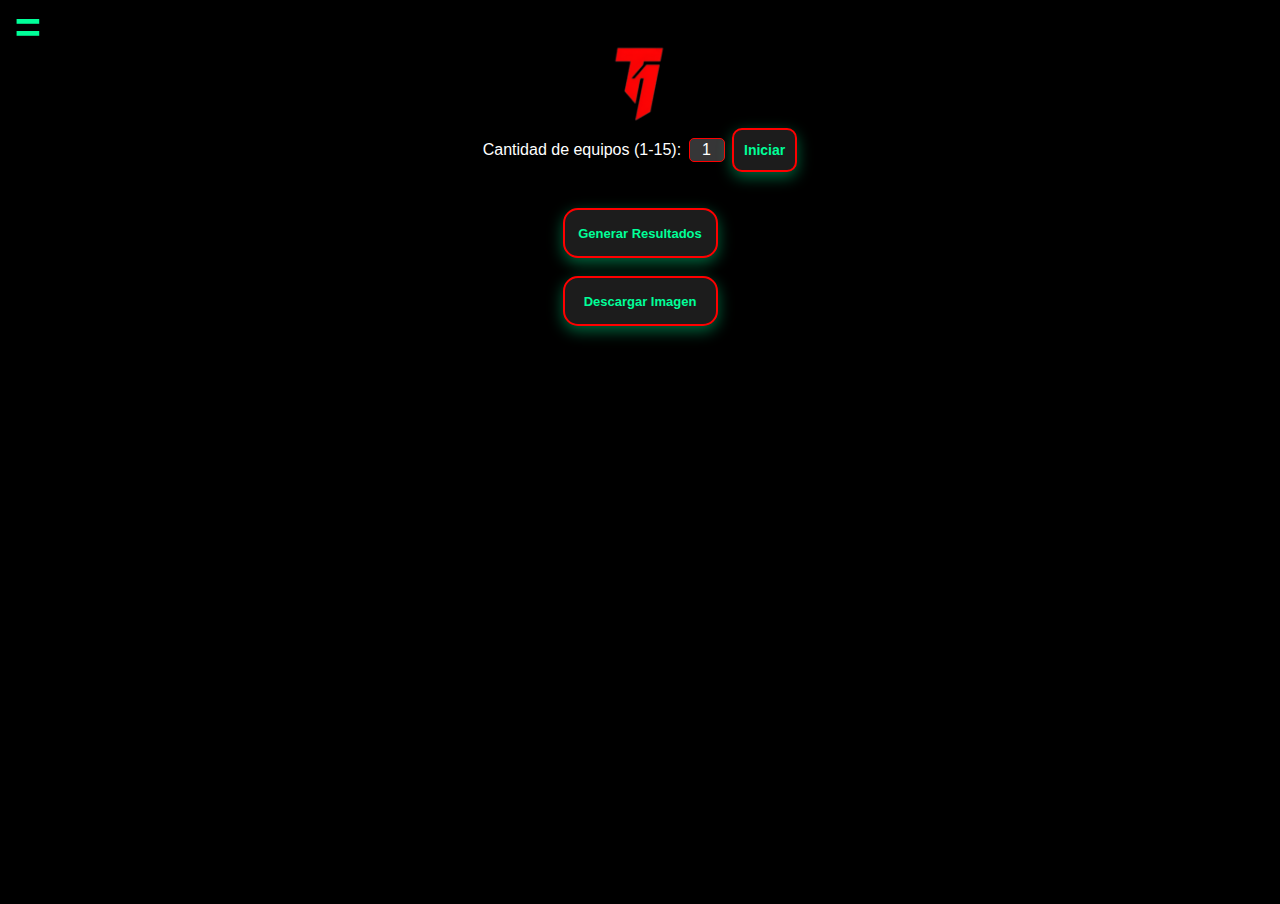
==== system.html @ ee313572 "Add files via upload" ====
<!DOCTYPE html>
<html lang="es">
<head>
    <meta charset="UTF-8">
    <meta name="viewport" content="width=device-width, initial-scale=1.0, maximum-scale=1.0, user-scalable=0">
    <title>CalTop Soft / Tabla / UZX</title>
    <link href="https://fonts.googleapis.com/css2?family=Montserrat:wght@400;700&display=swap" rel="stylesheet">
    <link rel="stylesheet" href="stylesystems.css">
</head>
<body>
    <style>
        body {
            font-family: 'Arial', sans-serif;
            background-color: #000000;
            color: white;
            margin: 0;
            padding: 2px;
            display: flex;
            flex-direction: column;
            align-items: center;
            overflow-x: hidden;
            height: 100vh; /* Ajuste para evitar deslizamiento extra */
        }
        .listname{
            font-size: 17px;
            margin-top: 7px;
            margin-left: 2px;
        }
        .sidebar {
            position: fixed;
            top: 0;
            left: -350px; /* Ocultar inicialmente */
            width: 240px; /* Ancho de la barra */
            height: 100vh; /* Altura completa sin afectar la web */
            background-color: #2c2c2c; /* Color de fondo */
            transition: left 0.3s ease; /* Animación */
            z-index: 1000; /* Asegurarse de que esté por encima */
            padding: 15px;
            box-shadow: 2px 0 5px rgba(0, 0, 0, 0.5);
            overflow-y: auto; /* Desplazamiento exclusivo dentro de la barra */
        }

        #toggleButton {
            position: fixed;
            box-shadow: none;
            top: 2px;
            left: 3px;
            width: 50px;
            font-size: 45px; /* Ajusta el tamaño del texto aquí */
            padding: 0; /* Elimina el padding para evitar espacio extra */
            cursor: pointer;
            z-index: 1001; /* Asegurarse de que el botón esté por encima */
            background: none; /* Quitar el color de fondo */
            border: none; /* Quitar el borde */
            color: #00ff99; /* Mantén el color que deseas */

        }

        #toggleButton.hidden {
            display: none; /* Ocultar el botón cuando se añade la clase "hidden" */
        }

        .closeButton {
            background: transparent;
            box-shadow: none;
            margin-top: 2px;
            text-align: center;
            width: 50px;
            height: 40px;
            color: #FF0000;
            backgraund-color: black;
            font-size: 25px;
            cursor: pointer;
            position: absolute;
            top: 10px;
            right: 15px;
            line-height: 12px;
        }

        #nameList {
            display: flex;
            margin-left: -2px;
            padding: 0px 1px;
            flex-wrap: wrap; /* Nombres crecen de izquierda a derecha */
        }

        .name-item {
            display: flex;
            justify-content: space-between;
            align-items: center;
            font-size: 13px;
            padding: 10px;
            margin-bottom: 1px;
            background-color: #1c1c1c; /* Fondo de cada nombre */
            border-radius: 5px;
            width: calc(100% - 0px); /* Ajustar para hacer más anchos los elementos */
            min-width: 220px; /* Tamaño mínimo de cada item */
            height: 15px; /* Establecer altura para evitar nombres altos */
        }

        .copyButton {
            background: #1c1c1c;
            color: #00ff99;
            border: none;
            box-shadow: none;
            left: 5px;
            padding: 1px 5px;
            cursor: pointer;
        }

        .copyButton:hover {
            background: #00ff99;
            color: #1c1c1c;
        }

        .sidebar.open {
            left: 0; /* Mostrar la barra lateral */
        }
    </style>
    
    <button id="toggleButton">=</button> <!-- Asegúrate de no incluir espacio antes del signo -->
    <br>
    <br>
    <img class="lg" src="logos/T1.png" alt="Logo">
    <div>
        <label for="numEquipos">Cantidad de equipos (1-15):</label>
        <input type="number" id="numEquipos" min="1" max="15" value="1">
        <button id="iniciarButton">Iniciar</button>
    </div>
    <br>
    <div id="equiposForm" class="equipos-container"></div>
    <br>
    <button id="resultadosButton" disabled>Generar Resultados</button>
    <br>
    <button id="imagenButton" disabled>Descargar Imagen</button>    
    <br>

    <div class="container"></div>

    <div id="sidebar" class="sidebar">
        <button class="closeButton" id="closeButton">&times;</button>
        <h3 class="listname">Lista de Nombres</h3>
        <div id="nameList"></div>
    </div>

    <script>
    document.getElementById('toggleButton').addEventListener('click', function() {
        const sidebar = document.getElementById('sidebar');
        sidebar.classList.toggle('open');
        this.classList.add('hidden'); // Ocultar el botón cuando la barra esté abierta
    });

    document.getElementById('closeButton').addEventListener('click', function() {
        const sidebar = document.getElementById('sidebar');
        sidebar.classList.remove('open');
        document.getElementById('toggleButton').classList.remove('hidden'); // Mostrar el botón cuando se cierre la barra
    });

    document.addEventListener('click', function(event) {
        const sidebar = document.getElementById('sidebar');
        const toggleButton = document.getElementById('toggleButton');

        // Verifica si el clic fue fuera de la barra y del botón
        if (sidebar.classList.contains('open') && !sidebar.contains(event.target) && !toggleButton.contains(event.target)) {
            sidebar.classList.remove('open'); // Cerrar la barra
            toggleButton.classList.remove('hidden'); // Mostrar el botón de abrir
        }
    });

    // Generar dinámicamente los nombres desde logosPath
    window.onload = function() {
        const nameList = document.getElementById('nameList');
        for (const equipo in logosPath) {
            if (logosPath.hasOwnProperty(equipo)) {
                // Crear un contenedor para cada equipo
                const nameItem = document.createElement('div');
                nameItem.classList.add('name-item');
                
                // Crear el botón de copiar
                const copyButton = document.createElement('button');
                copyButton.classList.add('copyButton');
                copyButton.textContent = 'Copiar';
                copyButton.dataset.name = equipo;

                // Añadir el evento para copiar al portapapeles
                copyButton.addEventListener('click', function() {
                    const name = this.dataset.name;
                    navigator.clipboard.writeText(name).then(() => {
                        alert(`${name} copiado al portapapeles!`);
                    });
                });

                // Añadir el nombre del equipo y el botón a la lista
                nameItem.textContent = equipo;
                nameItem.appendChild(copyButton);
                nameList.appendChild(nameItem);
            }
        }
    };
    </script>

    <script src="software.js"></script>
</body>
</html>
---- stylesystems.css ----
/* Estilo para la página */
body {
    font-family: 'Arial', sans-serif;
    background-color: #000000;
    color: white;
    margin: 0;
    padding: 2px;
    display: flex;
    flex-direction: column;
    align-items: center;
    transition: background-color 0.3s ease;
    overflow-x: hidden; /* Prevenir el desbordamiento horizontal */
}
#resultadosButton, #imagenButton {
    min-height: 50px; /* Ajusta la altura mínima como desees */
    width: 155px; /* Establecer un ancho fijo para los botones */
    font-size: 13px; /* Ajusta el tamaño de la fuente */
    color: #00ff99; /* Color del texto brillante */
    padding: 6px 7px; /* Espaciado interno */
    border: 2px solid #FF0000;
    border-radius: 15px;
    background: #1c1c1c; /* Color de fondo oscuro */
    cursor: pointer; /* Cambia el cursor al pasar por encima */
    transition: all 0.4s ease; /* Transición suave */
    font-weight: bold; /* Texto en negrita */
    position: relative; /* Para el efecto de animación */
    overflow: hidden; /* Para que la animación no salga del botón */
    box-shadow: 0 5px 15px rgba(0, 255, 153, 0.4); /* Sombra del botón */
}
#resultadosButton:hover, #imagenButton:hover { 
    transform: translateY(2px); /* Baja el botón al hacer clic */
    box-shadow: 0 2px 10px rgba(0, 0, 0, 0.3); /* Sombra más pequeña al hacer clic */
    background: #00ff99; /* Color de fondo al pasar el mouse */
    color: #1c1c1c; /* Cambiar el color del texto */
    transform: translateY(-4px); /* Eleva el botón al pasar el mouse */
    box-shadow: 0 10px 30px rgba(0, 255, 153, 0.7); /* Sombra más intensa */
}
.lg{
    width: 90px;
}

#nameList {
    padding: 20px; /* Espaciado interno */
    overflow-y: auto; /* Desplazamiento vertical */
     /* Altura restante menos el botón */
}

.name-item {
    display: flex;
    justify-content: space-between; /* Espaciado entre nombre y botón */
    margin: 10px 0; /* Espaciado entre los elementos */
    padding: 10px;
    background-color: #2c2c2c; /* Fondo de cada nombre */
    border-radius: 5px;
}

.copyButton {
    background: #1c1c1c;
    color: #00ff99;
    border: 2px solid #FF0000;
    border-radius: 5px;
    padding: 5px 10px;
    cursor: pointer;
}

.copyButton:hover {
    background: #00ff99;
    color: #1c1c1c;
}

@media (max-width: 400px) {
    .name-item {
        font-size: 12px; /* Tamaño de fuente más pequeño en móviles */
    }

    #toggleButton {
        font-size: 14px; /* Tamaño de fuente para el botón en móviles */
    }
}

/* Contenedor de equipos */
.equipos-container {
    display: grid;
    grid-template-columns: repeat(auto-fill, minmax(120px, 1fr)); /* Columnas flexibles */
    gap: 7px;
    font-size: 9px;
    width: 100%; /* Usar todo el ancho disponible */
    max-width: 393px; /* Tamaño máximo del contenedor */
    margin: 0 auto; /* Centrar el contenedor */
    box-sizing: border-box; /* Incluye padding y border en el tamaño del contenedor */
    justify-items: center; /* Centrar elementos en el eje horizontal */
    align-items: center; /* Centrar elementos en el eje vertical */
}

.nombre-equipo {
    width: 90px; /* Ajustar el tamaño del input del nombre del equipo */
}

/* Estilo para cada equipo */
.equipo {
    box-shadow: 0 5px 15px rgba(4, 164, 172, 0.6); /* Sombra del botón */
    background-color: #191717;
    border: 2px solid #FF0000;
    border-radius: 10px;
    padding: 7px;
    transition: transform 0.2s;
    box-sizing: border-box;
    display: inline-block; /* Cambiado a inline-block */
    margin: 5px; /* Agregar margen para espaciar los equipos */
}

/* Contenedor para los inputs de cada equipo */
.inputs-container {
    display: flex;
    flex-wrap: wrap;
    justify-content: center; /* Centra horizontalmente los inputs */
    align-items: center; /* Alinea verticalmente los inputs */
}

/* Estilos para inputs */
input {
    margin: 3px;
    padding: 2px;
    border-radius: 5px;
    border: 1px solid #FF0000;
    background-color: #363637;
    color: white;
    width: 30px; /* Ajusta el ancho según sea necesario */
    text-align: center; /* Centrar el contenido dentro del input */
    line-height: 18px; /* Ajustar el espacio vertical del texto */
    font-size: 1em; /* Asegúrate de que el texto se ajuste bien */
}

/* Ocultar los spinners en inputs de tipo number */
input[type=number]::-webkit-inner-spin-button,
input[type=number]::-webkit-outer-spin-button {
    -webkit-appearance: none;
    margin: 0;
}

/* Para Firefox */
input[type=number] {
    -moz-appearance: textfield; /* Cambia a estilo de campo de texto */
}

/* Botones */
button {
    background: #1c1c1c; /* Color de fondo oscuro */
    color: #00ff99; /* Color del texto brillante */
    padding: 12px 10px; /* Espaciado interno */
    border: 2px solid #FF0000; /* Borde brillante */
    border-radius: 10px; /* Bordes redondeados */
    cursor: pointer; /* Cambia el cursor al pasar por encima */
    transition: all 0.4s ease; /* Transición suave */
    font-size: 14px; /* Tamaño de la fuente */
    font-weight: bold; /* Texto en negrita */
    position: relative; /* Para el efecto de animación */
    overflow: hidden; /* Para que la animación no salga del botón */
    box-shadow: 0 5px 15px rgba(0, 255, 153, 0.4); /* Sombra del botón */
}

/* Efecto al pasar el mouse */
button:hover {
    background: #00ff99; /* Color de fondo al pasar el mouse */
    color: #1c1c1c; /* Cambiar el color del texto */
    transform: translateY(-4px); /* Eleva el botón al pasar el mouse */
    box-shadow: 0 10px 30px rgba(0, 255, 153, 0.7); /* Sombra más intensa */
}

/* Efecto al hacer clic */
button:active {
    transform: translateY(2px); /* Baja el botón al hacer clic */
    box-shadow: 0 2px 10px rgba(0, 0, 0, 0.3); /* Sombra más pequeña al hacer clic */
}

/* Animación de pulsación */
button::after {
    content: '';
    position: absolute;
    top: 50%;
    left: 50%;
    width: 300%;
    height: 300%;
    background: rgba(0, 255, 153, 0.4); /* Color de pulsación */
    border-radius: 50%;
    transition: all 0.5s ease; /* Transición suave */
    transform: translate(-50%, -50%) scale(0); /* Oculto por defecto */
    z-index: 0; /* Debajo del texto */
}

/* Efecto de pulsación al hacer clic */
button:active::after {
    transform: translate(-50%, -50%) scale(1); /* Expande el pulsar */
}

/* Animación de aparición */
@keyframes fadeIn {
    from { opacity: 0; }
    to { opacity: 1; }
}
@media (min-width: 1300px) {
    .equipos-container {
        grid-template-columns: repeat(6, 6fr); /* Seis columnas en pantallas grandes */
    }
}

/* Media Queries para pantallas pequeñas (móviles) */
@media (max-width: 400px) {
    h1 {
        font-size: 2em; /* Reducir el tamaño del encabezado en pantallas pequeñas */
    }

    .equipos-container {
        grid-template-columns: 1fr; /* Una columna en pantallas pequeñas */
    }

    button {
        font-size: 12px; /* Ajustar tamaño de fuente de botones en móviles */
        padding: 10px 5px; /* Ajustar padding para móviles */
    }
}

/* Media Queries para pantallas medianas y grandes */
@media (min-width: 401px) {
    .equipos-container {
        grid-template-columns: repeat(auto-fill, minmax(150px, 1fr)); /* Dos columnas en pantallas medianas y grandes */
    }
}
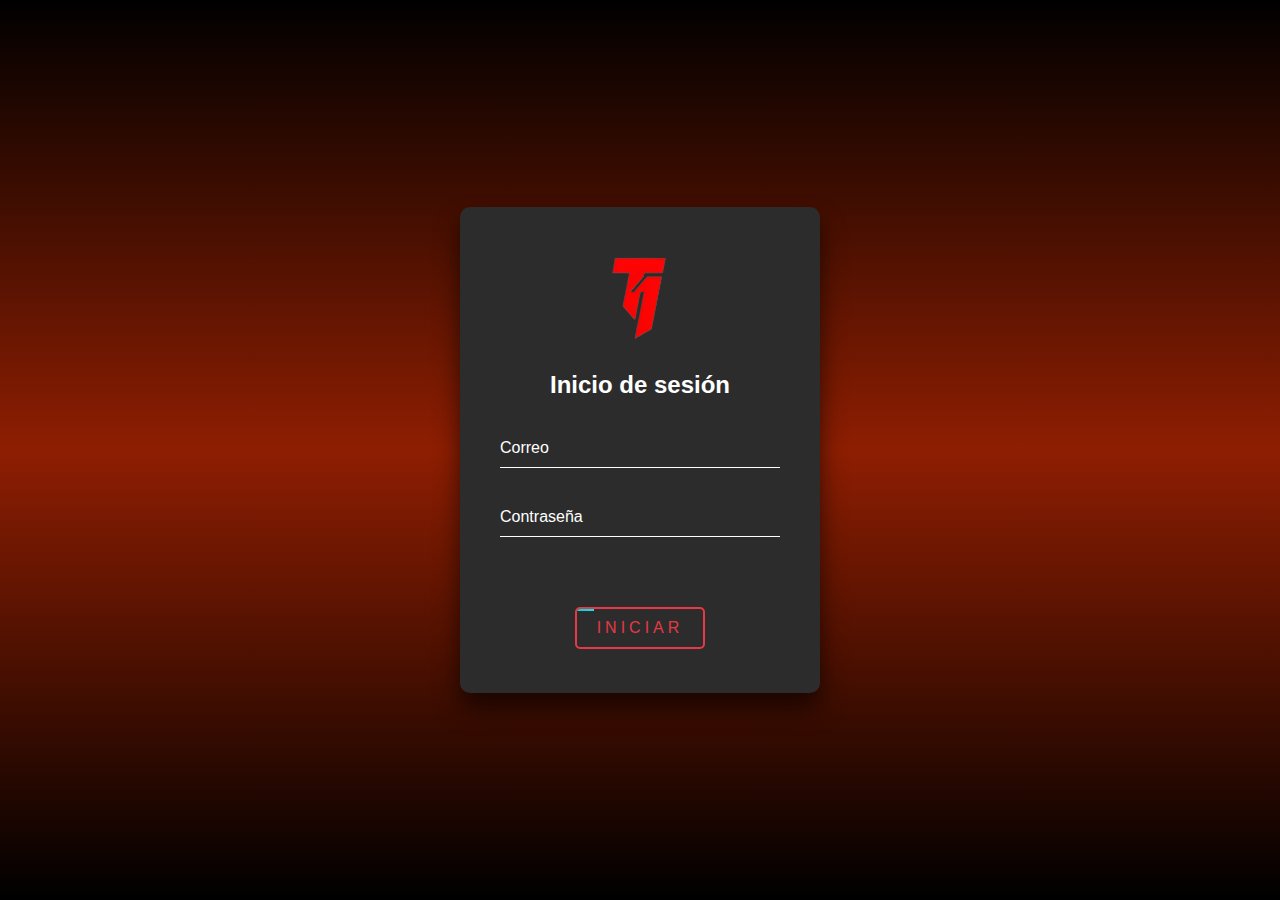
==== commit 1aef7214: "Update system.html" ====
--- a/system.html
+++ b/system.html
@@ -1,12 +1,14 @@
 <!DOCTYPE html>
 <html lang="es">
+
 <head>
     <meta charset="UTF-8">
     <meta name="viewport" content="width=device-width, initial-scale=1.0, maximum-scale=1.0, user-scalable=0">
-    <title>CalTop Soft / Tabla / UZX</title>
+    <title>CalTop Soft / Tabla / T1</title>
     <link href="https://fonts.googleapis.com/css2?family=Montserrat:wght@400;700&display=swap" rel="stylesheet">
     <link rel="stylesheet" href="stylesystems.css">
 </head>
+
 <body>
     <style>
         body {
@@ -117,10 +119,12 @@
             left: 0; /* Mostrar la barra lateral */
         }
     </style>
-    
-    <button id="toggleButton">=</button> <!-- Asegúrate de no incluir espacio antes del signo -->
-    <br>
-    <br>
+
+    <!-- Botón para mostrar la barra lateral -->
+    <button id="toggleButton">=</button>
+    <br>
+    <br>
+    <!-- Logo -->
     <img class="lg" src="logos/T1.png" alt="Logo">
     <div>
         <label for="numEquipos">Cantidad de equipos (1-15):</label>
@@ -132,31 +136,84 @@
     <br>
     <button id="resultadosButton" disabled>Generar Resultados</button>
     <br>
-    <button id="imagenButton" disabled>Descargar Imagen</button>    
+    <button id="imagenButton" disabled>Descargar Imagen</button>
     <br>
 
     <div class="container"></div>
 
+    <!-- Barra lateral -->
     <div id="sidebar" class="sidebar">
         <button class="closeButton" id="closeButton">&times;</button>
         <h3 class="listname">Lista de Nombres</h3>
         <div id="nameList"></div>
     </div>
 
+    <script src="software.js"></script>
     <script>
-    document.getElementById('toggleButton').addEventListener('click', function() {
-        const sidebar = document.getElementById('sidebar');
-        sidebar.classList.toggle('open');
-        this.classList.add('hidden'); // Ocultar el botón cuando la barra esté abierta
-    });
-
-    document.getElementById('closeButton').addEventListener('click', function() {
-        const sidebar = document.getElementById('sidebar');
-        sidebar.classList.remove('open');
-        document.getElementById('toggleButton').classList.remove('hidden'); // Mostrar el botón cuando se cierre la barra
-    });
-
-    document.addEventListener('click', function(event) {
+        // Verificar si el usuario está autenticado y si la versión es la correcta
+        window.onload = function() {
+            const isAuthenticated = localStorage.getItem('auth');
+            const versionLocal = localStorage.getItem('version');
+
+            // Simulando la versión actual del servidor
+            const versionActual = '3.0'; // Esta versión debe actualizarse cuando cambies usuario/contraseña en el servidor
+
+            if (isAuthenticated !== 'true' || versionLocal !== versionActual) {
+                // Si no está autenticado o la versión es diferente, redirigir al inicio de sesión
+                localStorage.removeItem('auth'); // Limpiar el estado de autenticación
+                window.location.href = 'index.html';
+                return;
+            }
+
+            // Lógica para generar dinámicamente los nombres desde logosPath
+            const nameList = document.getElementById('nameList');
+            for (const equipo in logosPath) {
+                if (logosPath.hasOwnProperty(equipo)) {
+                    // Crear un contenedor para cada equipo
+                    const nameItem = document.createElement('div');
+                    nameItem.classList.add('name-item');
+                    
+                    // Crear el botón de copiar
+                    const copyButton = document.createElement('button');
+                    copyButton.classList.add('copyButton');
+                    copyButton.textContent = 'Copiar';
+                    copyButton.dataset.name = equipo;
+
+                    // Añadir el evento para copiar al portapapeles
+                    copyButton.addEventListener('click', function() {
+                        const name = this.dataset.name;
+                        navigator.clipboard.writeText(name).then(() => {
+                            alert(`${name} copiado al portapapeles!`);
+                        });
+                    });
+
+                    // Añadir el nombre del equipo y el botón a la lista
+                    nameItem.textContent = equipo;
+                    nameItem.appendChild(copyButton);
+                    nameList.appendChild(nameItem);
+                }
+            }
+
+        // Lógica para la barra lateral
+        document.getElementById('toggleButton').addEventListener('click', function() {
+            const sidebar = document.getElementById('sidebar');
+            sidebar.classList.toggle('open');
+            
+            // Ocultar el botón "=" cuando la barra esté abierta
+            if (sidebar.classList.contains('open')) {
+                this.classList.add('hidden');
+            }
+        });
+
+        document.getElementById('closeButton').addEventListener('click', function() {
+            const sidebar = document.getElementById('sidebar');
+            sidebar.classList.remove('open');
+            
+            // Mostrar el botón "=" cuando la barra se cierre
+            document.getElementById('toggleButton').classList.remove('hidden');
+        });
+        
+        document.addEventListener('click', function(event) {
         const sidebar = document.getElementById('sidebar');
         const toggleButton = document.getElementById('toggleButton');
 
@@ -167,38 +224,8 @@
         }
     });
 
-    // Generar dinámicamente los nombres desde logosPath
-    window.onload = function() {
-        const nameList = document.getElementById('nameList');
-        for (const equipo in logosPath) {
-            if (logosPath.hasOwnProperty(equipo)) {
-                // Crear un contenedor para cada equipo
-                const nameItem = document.createElement('div');
-                nameItem.classList.add('name-item');
-                
-                // Crear el botón de copiar
-                const copyButton = document.createElement('button');
-                copyButton.classList.add('copyButton');
-                copyButton.textContent = 'Copiar';
-                copyButton.dataset.name = equipo;
-
-                // Añadir el evento para copiar al portapapeles
-                copyButton.addEventListener('click', function() {
-                    const name = this.dataset.name;
-                    navigator.clipboard.writeText(name).then(() => {
-                        alert(`${name} copiado al portapapeles!`);
-                    });
-                });
-
-                // Añadir el nombre del equipo y el botón a la lista
-                nameItem.textContent = equipo;
-                nameItem.appendChild(copyButton);
-                nameList.appendChild(nameItem);
-            }
-        }
-    };
+};
     </script>
-
-    <script src="software.js"></script>
 </body>
+
 </html>
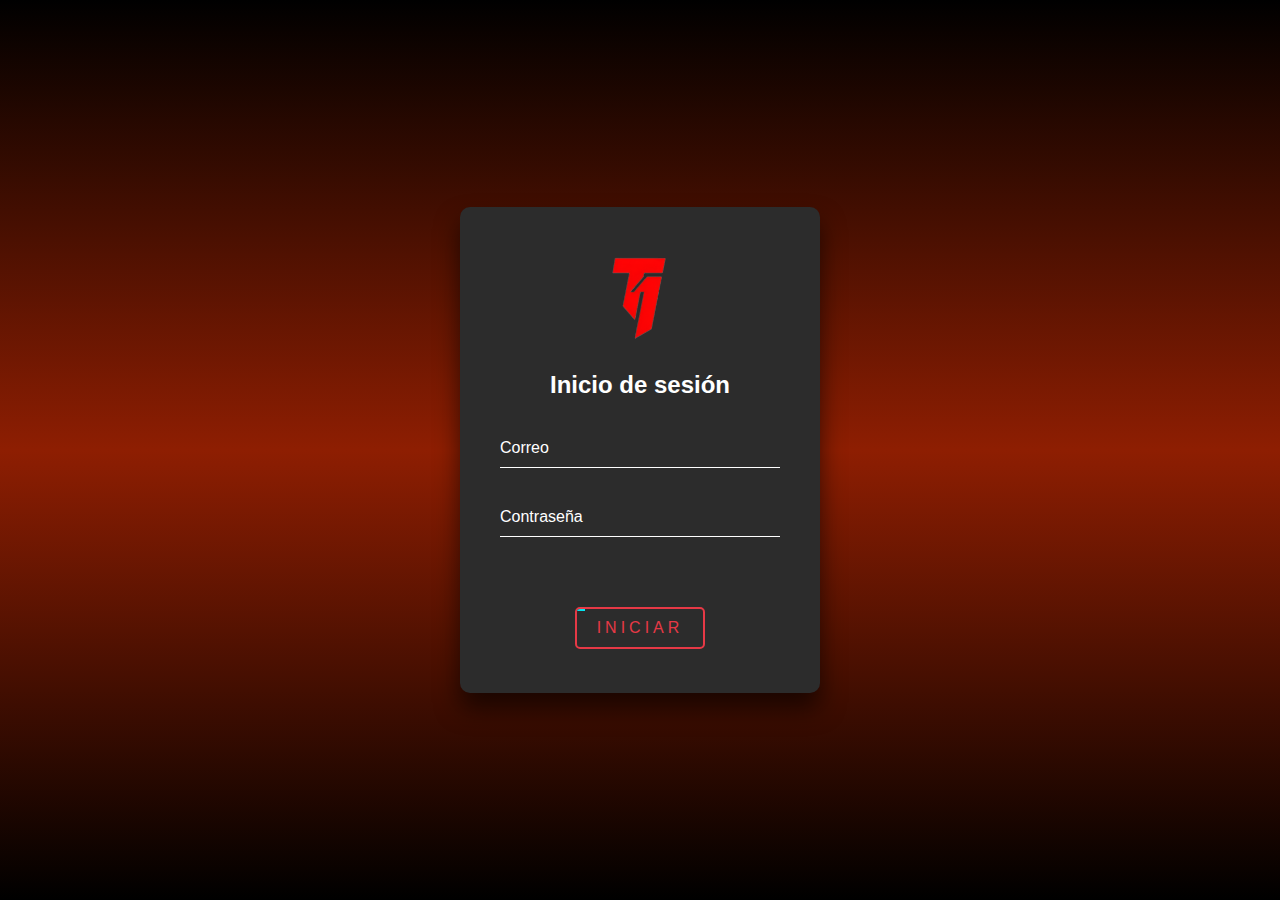
==== commit daf0c07e: "Update system.html" ====
--- a/system.html
+++ b/system.html
@@ -11,6 +11,37 @@
 
 <body>
     <style>
+        /* PRINCIPIO RUEDA DE CARGA */
+        #spinner {
+        position: fixed;
+        top: 0;
+        left: 0;
+        width: 100%;
+        height: 100%;
+        background: rgba(0, 0, 0, 0.7);
+        display: flex;
+        flex-direction: column;
+        align-items: center;
+        justify-content: center;
+        color: white;
+        font-size: 1.2em;
+        z-index: 1002;
+    }
+
+    .loader {
+        border: 8px solid #f3f3f3;
+        border-top: 8px solid #FF0000; /*COLOR DE RUEDA DE CARGA*/
+        border-radius: 50%;
+        width: 60px;
+        height: 60px;
+        animation: spin 1s linear infinite;
+    }
+
+    @keyframes spin {
+        0% { transform: rotate(0deg); }
+        100% { transform: rotate(360deg); }
+    }
+    /* FINAL RUEDA DE CARGA */
         body {
             font-family: 'Arial', sans-serif;
             background-color: #000000;
@@ -138,7 +169,11 @@
     <br>
     <button id="imagenButton" disabled>Descargar Imagen</button>
     <br>
-
+    <!-- Ventana de carga -->
+    <div id="spinner" style="display: none;">
+        <div class="loader"></div>
+        <p>Procesando...</p>
+    </div>
     <div class="container"></div>
 
     <!-- Barra lateral -->
